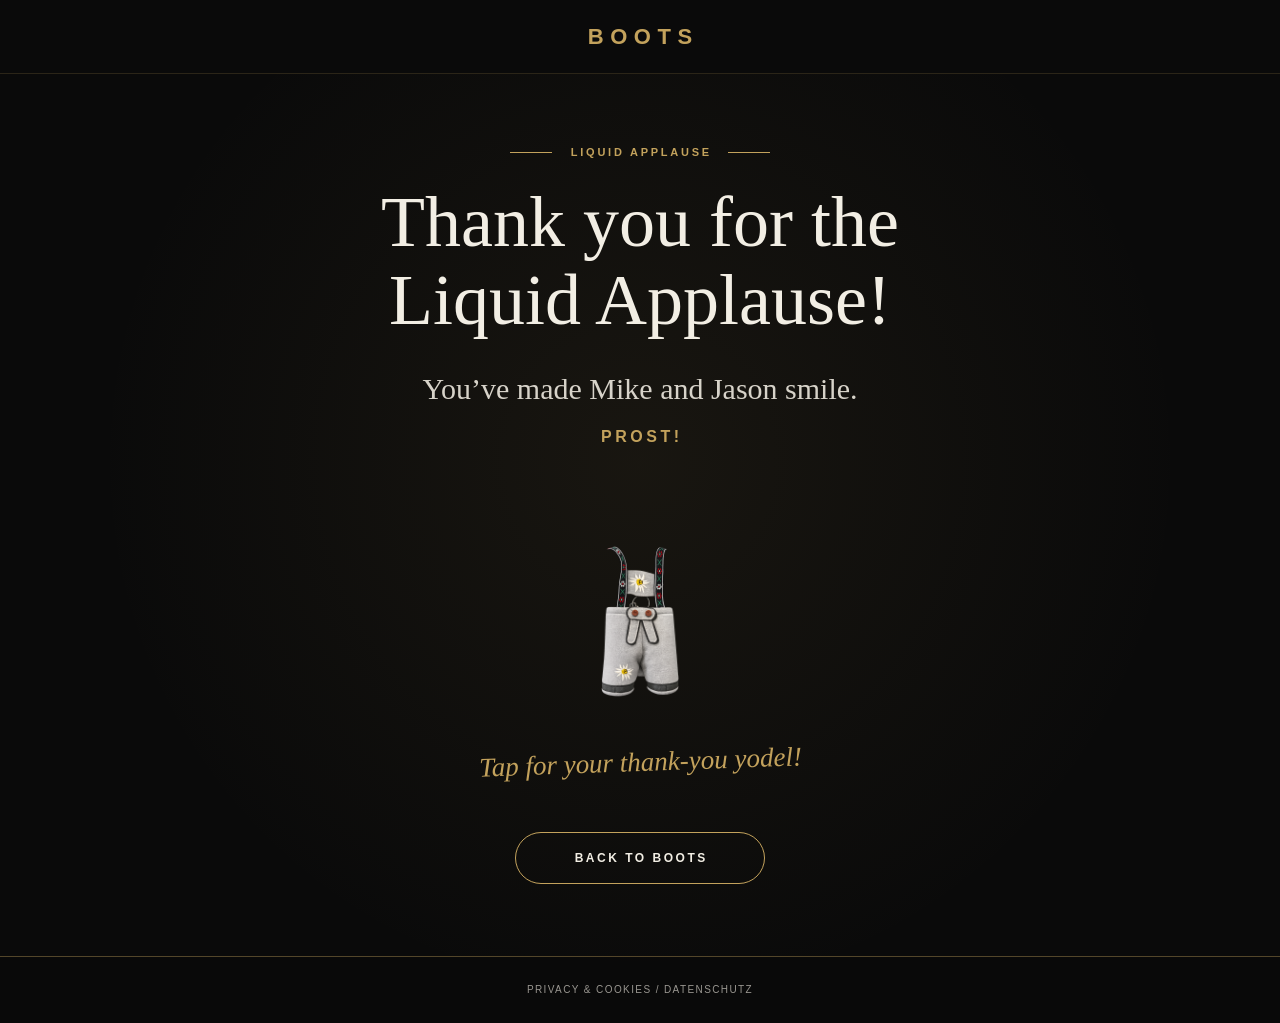
==== thank-you/index.html @ 899b66dc "Add Liquid Applause thank-you experience Adds the new BOOTS-branded /thank-you/ page with the approv" ====
<!DOCTYPE html>
<html lang="en">
<head>
  <meta charset="UTF-8">
  <meta name="viewport" content="width=device-width, initial-scale=1">

  <title>Thank You for the Liquid Applause! — BOOTS</title>
  <meta name="description" content="A thank-you from BOOTS for supporting live music.">
  <meta name="robots" content="noindex,follow">

  <meta property="og:title" content="Thank You for the Liquid Applause! — BOOTS">
  <meta property="og:description" content="You’ve made Mike and Jason smile. Prost!">
  <meta property="og:type" content="website">

  <link rel="icon" href="../favicon.ico" sizes="any">
  <link rel="icon" type="image/svg+xml" href="../favicon.svg">
  <link rel="icon" type="image/png" sizes="48x48" href="../favicon-48x48.png">
  <link rel="icon" type="image/png" sizes="32x32" href="../favicon-32x32.png">
  <link rel="icon" type="image/png" sizes="16x16" href="../favicon-16x16.png">
  <link rel="apple-touch-icon" sizes="180x180" href="../apple-touch-icon.png">

  <style>
    :root {
      --bg: #0A0A0A;
      --bg-soft: #0E0C08;
      --gold: #C3A25C;
      --gold-40: rgba(195, 162, 92, 0.4);
      --cream: #F2EEE4;
      --cream-dim: rgba(242, 238, 228, 0.88);
      --sans: 'Helvetica Neue', Helvetica, Arial, sans-serif;
      --display: 'Oswald', 'Arial Narrow', sans-serif;
      --serif: 'EB Garamond', Georgia, serif;
    }

    * { box-sizing: border-box; }

    html {
      min-height: 100%;
      color-scheme: dark;
    }

    body {
      min-height: 100%;
      margin: 0;
      background:
        radial-gradient(circle at 50% 45%, rgba(195,162,92,0.08), transparent 34rem),
        var(--bg);
      color: var(--cream);
      font-family: var(--serif);
      overflow-x: hidden;
    }

    ::selection { background: var(--gold); color: var(--bg); }

    a,
    button { -webkit-tap-highlight-color: transparent; }

    .page {
      min-height: 100vh;
      min-height: 100svh;
      display: grid;
      grid-template-rows: auto 1fr auto;
    }

    .header {
      display: flex;
      align-items: center;
      justify-content: center;
      min-height: 74px;
      padding: 20px 24px;
      border-bottom: 1px solid rgba(195, 162, 92, 0.18);
      background: rgba(10, 10, 10, 0.92);
    }

    .logo {
      color: var(--gold);
      font-family: var(--display);
      font-size: 22px;
      font-weight: 600;
      letter-spacing: 0.3em;
      line-height: 1;
      text-indent: 0.3em;
      text-decoration: none;
    }

    .logo:focus-visible,
    .back-button:focus-visible,
    .privacy-link:focus-visible {
      outline: 2px solid var(--gold);
      outline-offset: 5px;
    }

    .main {
      width: min(100%, 920px);
      margin: 0 auto;
      padding: clamp(46px, 8vh, 88px) 24px clamp(48px, 8vh, 82px);
      display: flex;
      flex-direction: column;
      align-items: center;
      text-align: center;
    }

    .kicker {
      display: flex;
      align-items: center;
      gap: 16px;
      margin-bottom: 26px;
      color: var(--gold);
      font-family: var(--sans);
      font-size: 11px;
      font-weight: 600;
      letter-spacing: 0.25em;
      text-indent: 0.25em;
    }

    .kicker::before,
    .kicker::after {
      content: "";
      display: block;
      width: 42px;
      height: 1px;
      background: var(--gold);
    }

    h1 {
      max-width: 820px;
      margin: 0;
      font-size: clamp(38px, 6.4vw, 72px);
      font-weight: 400;
      line-height: 1.08;
      text-wrap: balance;
    }

    .supporting-message {
      margin: clamp(20px, 3vh, 30px) 0 0;
      color: var(--cream-dim);
      font-size: clamp(21px, 3.1vw, 30px);
      line-height: 1.45;
      text-wrap: balance;
    }

    .prost {
      margin: 18px 0 0;
      color: var(--gold);
      font-family: var(--sans);
      font-size: 16px;
      font-weight: 600;
      letter-spacing: 0.22em;
      text-indent: 0.22em;
    }

    .thank-you-yodel {
      margin-top: clamp(42px, 7vh, 70px);
      display: flex;
      flex-direction: column;
      align-items: center;
    }

    .yodel-control {
      appearance: none;
      border: 0;
      margin: 0;
      padding: 0;
      background: transparent;
      color: inherit;
      cursor: pointer;
      display: flex;
      flex-direction: column;
      align-items: center;
      gap: 18px;
      font: inherit;
    }

    .yodel-control:focus-visible {
      outline: 2px solid var(--gold);
      outline-offset: 12px;
      border-radius: 18px;
    }

    .yodel-visual {
      position: relative;
      display: block;
      width: clamp(92px, 13vw, 122px);
      aspect-ratio: 1140 / 2047;
      transform-origin: 50% 12%;
    }

    .yodel-trousers {
      display: block;
      width: 100%;
      height: 100%;
      object-fit: contain;
    }

    .yodel-vibration {
      position: absolute;
      top: 43%;
      width: clamp(20px, 3vw, 27px);
      height: auto;
      opacity: 0;
      pointer-events: none;
    }

    .yodel-vibration--left { right: calc(100% + 8px); }
    .yodel-vibration--right { left: calc(100% + 8px); }

    .yodel-prompt {
      color: var(--gold);
      font-family: "Bradley Hand", "Segoe Print", "Comic Sans MS", cursive;
      font-size: clamp(20px, 3vw, 27px);
      font-style: italic;
      line-height: 1.2;
      transform: rotate(-2deg);
    }

    .thank-you-yodel.is-yodelling .yodel-visual {
      animation: yodel-vibrate 0.68s ease-in-out;
    }

    .thank-you-yodel.is-yodelling .yodel-vibration {
      animation: yodel-marks 0.68s ease-in-out;
    }

    @keyframes yodel-vibrate {
      0%, 100% { transform: rotate(0deg) translateX(0); }
      15% { transform: rotate(-3deg) translateX(-3px); }
      30% { transform: rotate(3deg) translateX(3px); }
      45% { transform: rotate(-2.5deg) translateX(-2px); }
      60% { transform: rotate(2.5deg) translateX(2px); }
      75% { transform: rotate(-1.5deg); }
    }

    @keyframes yodel-marks {
      0%, 100% { opacity: 0; transform: scale(0.88); }
      25%, 75% { opacity: 1; transform: scale(1); }
    }

    .back-button {
      display: inline-flex;
      align-items: center;
      justify-content: center;
      min-width: min(100%, 250px);
      min-height: 52px;
      margin-top: clamp(38px, 6vh, 58px);
      padding: 14px 28px;
      border: 1px solid var(--gold);
      border-radius: 999px;
      background: transparent;
      color: var(--cream);
      font-family: var(--sans);
      font-size: 12px;
      font-weight: 600;
      letter-spacing: 0.21em;
      text-indent: 0.21em;
      text-decoration: none;
      transition: background 0.2s, color 0.2s;
    }

    .back-button:hover {
      background: var(--gold);
      color: var(--bg);
    }

    .footer {
      padding: 22px 24px 26px;
      border-top: 1px solid var(--gold-40);
      text-align: center;
      background: rgba(10, 10, 10, 0.78);
    }

    .privacy-link {
      color: rgba(242, 238, 228, 0.62);
      font-family: var(--sans);
      font-size: 10px;
      letter-spacing: 0.14em;
      text-decoration: none;
    }

    .privacy-link:hover { color: var(--gold); }

    @media (max-width: 520px) {
      .header { min-height: 66px; }

      .main {
        padding-top: 42px;
        padding-inline: 20px;
      }

      .kicker {
        gap: 11px;
        font-size: 10px;
      }

      .kicker::before,
      .kicker::after { width: 28px; }

      .thank-you-yodel { margin-top: 38px; }

      .yodel-control { gap: 15px; }

      .back-button { width: min(100%, 280px); }
    }

    @media (max-height: 720px) and (min-width: 700px) {
      .main { padding-block: 38px; }
      .thank-you-yodel { margin-top: 34px; }
      .back-button { margin-top: 34px; }
    }

    @media (prefers-reduced-motion: reduce) {
      html { scroll-behavior: auto; }
      .thank-you-yodel.is-yodelling .yodel-visual,
      .thank-you-yodel.is-yodelling .yodel-vibration {
        animation: none;
      }
      .thank-you-yodel.is-yodelling .yodel-vibration { opacity: 1; }
      .back-button { transition: none; }
    }
  </style>
</head>
<body>
  <!-- BOOTS Website v2.7.5 — Liquid Applause Thank-You Experience -->
  <div class="page">
    <header class="header">
      <a class="logo" href="../" aria-label="Back to the BOOTS homepage">BOOTS</a>
    </header>

    <main class="main">
      <div class="kicker" aria-hidden="true">LIQUID APPLAUSE</div>

      <h1>Thank you for the Liquid Applause!</h1>
      <p class="supporting-message">You’ve made Mike and Jason smile.</p>
      <p class="prost">PROST!</p>

      <section class="thank-you-yodel" id="thankYouYodel" aria-label="BOOTS thank-you yodel">
        <button
          type="button"
          class="yodel-control"
          id="thankYouYodelButton"
          aria-label="Play your BOOTS thank-you yodel"
        >
          <span class="yodel-visual" aria-hidden="true">
            <img class="yodel-vibration yodel-vibration--left" src="../assets/yodelling-lederhosen/vibration-left.svg" alt="">
            <img class="yodel-trousers" src="../assets/yodelling-lederhosen/yodelling-lederhosen-cutout-web.png" alt="">
            <img class="yodel-vibration yodel-vibration--right" src="../assets/yodelling-lederhosen/vibration-right.svg" alt="">
          </span>
          <span class="yodel-prompt">Tap for your thank-you yodel!</span>
        </button>

        <audio id="thankYouYodelAudio" preload="none">
          <source src="../assets/yodelling-lederhosen/yodelling-trousers.ogg" type="audio/ogg">
          <source src="../assets/yodelling-lederhosen/yodelling-trousers.mp3" type="audio/mpeg">
          <source src="../assets/yodelling-lederhosen/yodelling-trousers.wav" type="audio/wav">
        </audio>
      </section>

      <a class="back-button" href="../">BACK TO BOOTS</a>
    </main>

    <footer class="footer">
      <a class="privacy-link" href="../privacy.html">PRIVACY &amp; COOKIES / DATENSCHUTZ</a>
    </footer>
  </div>

  <script>
    (function () {
      var feature = document.getElementById('thankYouYodel');
      var button = document.getElementById('thankYouYodelButton');
      var audio = document.getElementById('thankYouYodelAudio');
      if (!feature || !button || !audio) return;

      function animateYodel() {
        feature.classList.remove('is-yodelling');
        void feature.offsetWidth;
        feature.classList.add('is-yodelling');
        window.setTimeout(function () {
          feature.classList.remove('is-yodelling');
        }, 700);
      }

      function playYodel() {
        animateYodel();
        if (!audio.paused) {
          audio.pause();
          audio.currentTime = 0;
        }
        audio.play().catch(function () {
          /* Browser retains control if playback is blocked. */
        });
      }

      button.addEventListener('click', playYodel);
    })();
  </script>
</body>
</html>
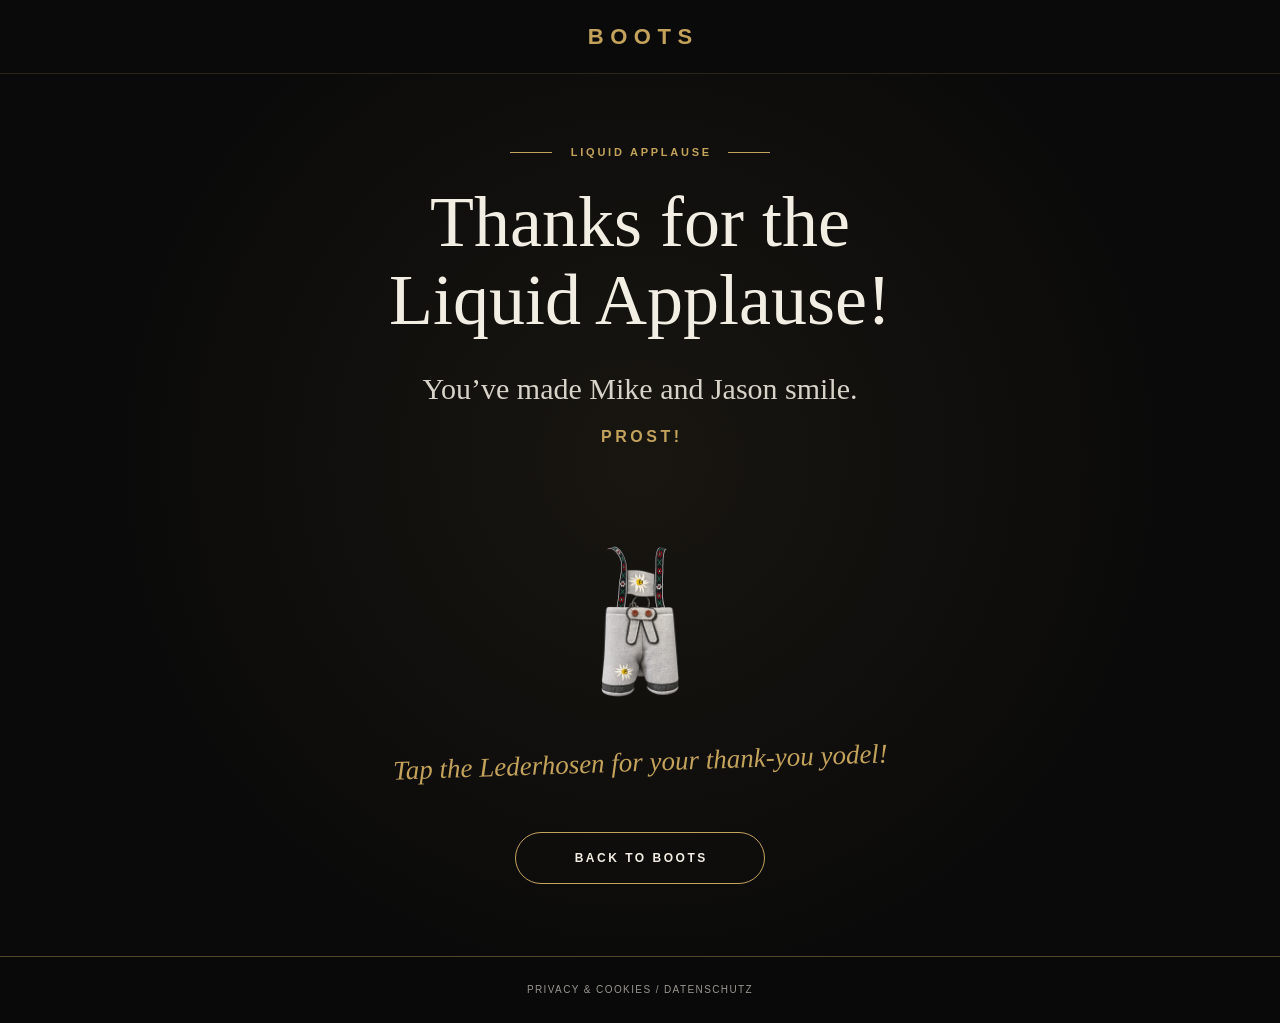
==== commit 47826de2: "BOOTS-Website-v2.7.5.1-Thank-You-Wording-Refinement-CORRECTED" ====
--- a/thank-you/index.html
+++ b/thank-you/index.html
@@ -319,7 +319,7 @@
   </style>
 </head>
 <body>
-  <!-- BOOTS Website v2.7.5 — Liquid Applause Thank-You Experience -->
+  <!-- BOOTS Website v2.7.5.1 — Thank-You Wording Refinement -->
   <div class="page">
     <header class="header">
       <a class="logo" href="../" aria-label="Back to the BOOTS homepage">BOOTS</a>
@@ -328,7 +328,7 @@
     <main class="main">
       <div class="kicker" aria-hidden="true">LIQUID APPLAUSE</div>
 
-      <h1>Thank you for the Liquid Applause!</h1>
+      <h1>Thanks for the Liquid Applause!</h1>
       <p class="supporting-message">You’ve made Mike and Jason smile.</p>
       <p class="prost">PROST!</p>
 
@@ -344,7 +344,7 @@
             <img class="yodel-trousers" src="../assets/yodelling-lederhosen/yodelling-lederhosen-cutout-web.png" alt="">
             <img class="yodel-vibration yodel-vibration--right" src="../assets/yodelling-lederhosen/vibration-right.svg" alt="">
           </span>
-          <span class="yodel-prompt">Tap for your thank-you yodel!</span>
+          <span class="yodel-prompt">Tap the Lederhosen for your thank-you yodel!</span>
         </button>
 
         <audio id="thankYouYodelAudio" preload="none">
